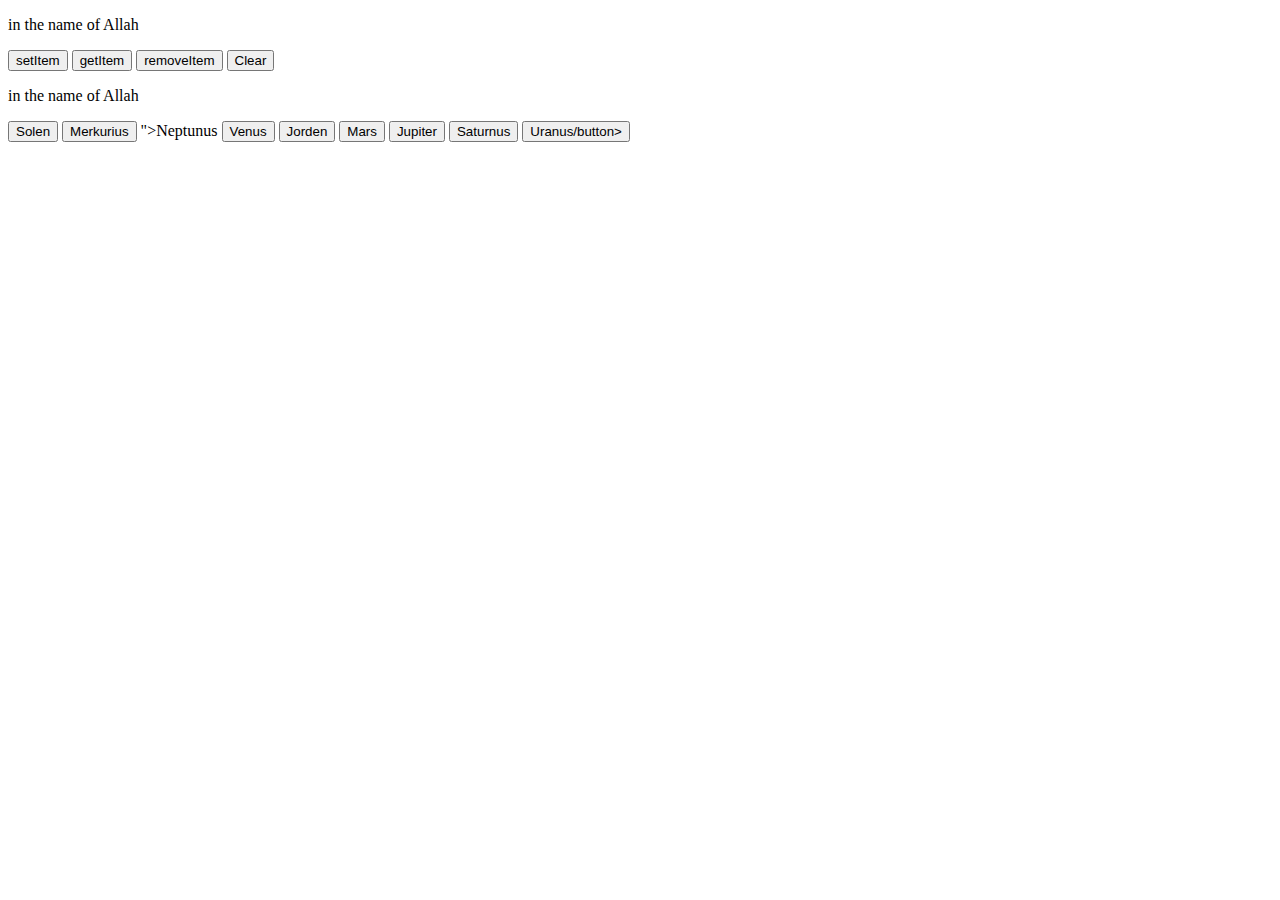
==== index.html @ 9d015e74 "test" ====
<!DOCTYPE html>
<html lang="en">
  <head>
    <meta charset="UTF-8" />
    <meta name="viewport" content="width=device-width, initial-scale=1.0" />
    <title>Document</title>
  </head>
  <body>
    <p>in the name of Allah</p>
    <button class="setitem">setItem</button>
    <button class="getitem">getItem</button>
    <button class="removeitem">removeItem</button>
    <button class="clear">Clear</button>
    <!--<img src="solaris.png" style="width: auto; height: auto" />-->
    <p>in the name of Allah</p>
    <button class="Solen">Solen</button>
    <button class="Merkurius">Merkurius</button>
 ">Neptunus</button>
       <button class="Venus">Venus</button>
    <button class="Jorden">Jorden</button>
    <button class="Mars">Mars</button>
    <button class="Jupiter">Jupiter</button>
    <button class="Saturnus">Saturnus</button>
    <button class="Uranus">Uranus/button>
  

    <script src="test.js" type="module"></script>
    <!--<script src="localstorage.js"></script>-->
  </body>
</html>
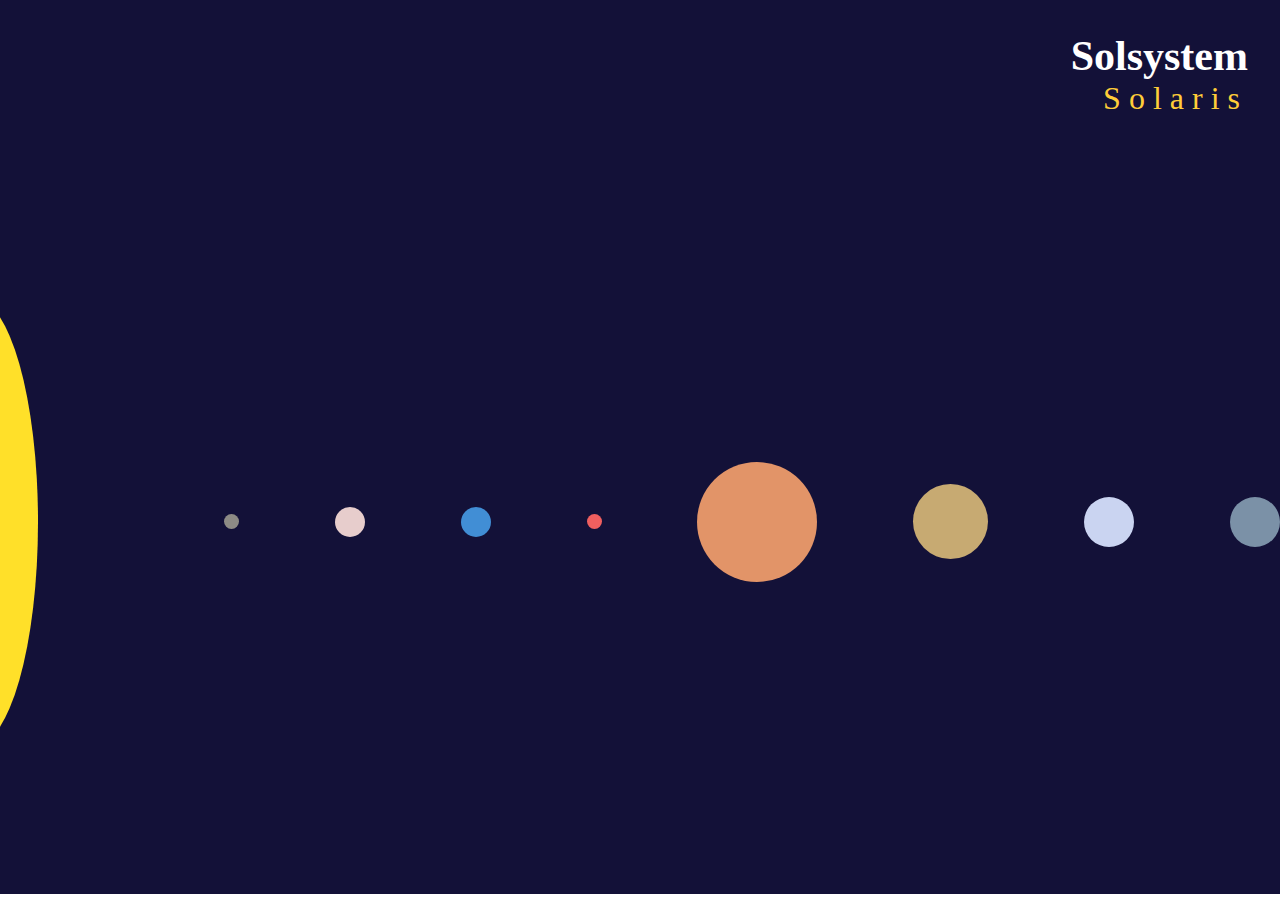
==== commit 1a3ad6ad: "project" ====
--- a/index.html
+++ b/index.html
@@ -3,28 +3,67 @@
   <head>
     <meta charset="UTF-8" />
     <meta name="viewport" content="width=device-width, initial-scale=1.0" />
-    <title>Document</title>
+    <link rel="stylesheet" href="style.css" />
+    <link
+      rel="stylesheet"
+      href="https://fonts.googleapis.com/css?family=Audiowide"
+    />
+    <title>Projekt Solaris</title>
   </head>
   <body>
-    <p>in the name of Allah</p>
-    <button class="setitem">setItem</button>
-    <button class="getitem">getItem</button>
-    <button class="removeitem">removeItem</button>
-    <button class="clear">Clear</button>
-    <!--<img src="solaris.png" style="width: auto; height: auto" />-->
-    <p>in the name of Allah</p>
-    <button class="Solen">Solen</button>
-    <button class="Merkurius">Merkurius</button>
- ">Neptunus</button>
-       <button class="Venus">Venus</button>
-    <button class="Jorden">Jorden</button>
-    <button class="Mars">Mars</button>
-    <button class="Jupiter">Jupiter</button>
-    <button class="Saturnus">Saturnus</button>
-    <button class="Uranus">Uranus/button>
-  
+    <div class="main">
+      <div class="heading">
+        <h1>Solsystem</h1>
+        <p>Solaris</p>
+      </div>
+      <div class="allplanets">
+        <div class="Sol"></div>
+        <div class="Merkurius"></div>
+        <div class="Venus"></div>
+        <div class="Jorden"></div>
+        <div class="Mars"></div>
+        <div class="Jupiter"></div>
+        <div class="Saturnus"></div>
+        <div class="Uranus"></div>
+        <div class="Neptunus"></div>
+      </div>
+    </div>
+    <div class="info">
+      
+          <div class="Sol_planet"></div>
 
-    <script src="test.js" type="module"></script>
-    <!--<script src="localstorage.js"></script>-->
+          <div class="huvudInfo">
+
+            
+                                     <div class="title">
+                                        <h4 id="Name"></h4>
+                                        <h4 id="latinName"></h4>
+                                        <p id="Desc" style="overflow-y: auto"></p>
+                                      </div>
+      <div class="demensions">
+                              <div class="Info-circumference">
+                                 <h4>Circumference</h4>
+                                  <p id="Circumference"></p>
+                                  </div>
+        <div class="Info-km">
+          <h4>km from the Sun</h4>
+          <p id="Distance"></p>
+        </div>
+                                      <div class="Info_maxtemp">
+                                        <h4>max temperature</h4>
+                                        <p id="maxTemp"></p>
+                                      </div>
+
+                          <div class="Info_mintemp">
+                            <h4>min temperature </h4>
+                            <p id="minTemp"></p>
+                              </div>
+      </div>
+      
+      <button class="close" id="close">Back</button>
+    </div>
+
+    <script src="api.js" defer></script>
+   
   </body>
 </html>
--- a/style.css
+++ b/style.css
@@ -0,0 +1,243 @@
+* {
+  margin: 0;
+  padding: 0;
+  box-sizing: border-box;
+}
+
+/*Main page */
+.main {
+  height: 100%;
+  display: grid;
+  background-color: #131138;
+  /* display: none; */
+  grid-template-rows: 1fr 5fr;
+}
+
+.heading {
+  display: flex;
+  flex-direction: column;
+  align-items: end;
+  padding: 32px;
+  h1 {
+    color: rgba(255, 255, 255, 1);
+    font-size: 42px;
+  }
+
+  p {
+    color: rgba(255, 205, 56, 1);
+    font-size: 32px;
+    letter-spacing: 8px;
+  }
+}
+.allplanets {
+  display: flex;
+  height: 100%;
+  /* padding: 1rem; */
+  align-items: center;
+  justify-content: space-between;
+  overflow: hidden;
+}
+
+.Sol {
+  background-color: #ffe029;
+
+  width: 10vw;
+  height: 35vw;
+
+  border-radius: 50%;
+  position: relative;
+  left: -7vw;
+}
+
+.Merkurius {
+  height: 15px;
+  width: 15px;
+  background-color: #8d8b85;
+  border-radius: 50%;
+  display: inline-block;
+}
+
+.Venus {
+  height: 30px;
+  width: 30px;
+  background-color: #e7cdcc;
+  border-radius: 50%;
+  display: inline-block;
+}
+
+.Jorden {
+  height: 30px;
+  width: 30px;
+  background-color: #418ed5;
+  border-radius: 50%;
+  display: inline-block;
+}
+
+.Mars {
+  height: 15px;
+  width: 15px;
+  background-color: #ef5f5f;
+  border-radius: 50%;
+  display: inline-block;
+}
+
+.Jupiter {
+  height: 120px;
+  width: 120px;
+  background-color: #e29468;
+  border-radius: 50%;
+  display: inline-block;
+}
+
+.Saturnus {
+  height: 75px;
+  width: 75px;
+  background-color: #c7aa72;
+  border-radius: 50%;
+  display: inline-block;
+}
+.Uranus {
+  height: 50px;
+  width: 50px;
+  background-color: #cad4f1;
+  border-radius: 50%;
+  display: inline-block;
+}
+
+.Neptunus {
+  height: 50px;
+  width: 50px;
+  background-color: #7b91a7;
+  border-radius: 50%;
+  display: inline-block;
+}
+
+.Sol:hover {
+  box-shadow: 0 0 8px 8px rgb(250, 177, 177);
+  transition: box-shadow 0.5s ease;
+}
+
+.Merkurius:hover {
+  box-shadow: 0 0 8px 8px rgb(250, 177, 177);
+  transition: box-shadow 0.5s ease;
+}
+
+.Venus:hover {
+  box-shadow: 0 0 8px 8px rgb(250, 177, 177);
+  transition: box-shadow 0.5s ease;
+}
+
+.Jorden:hover {
+  box-shadow: 0 0 8px 8px rgb(250, 177, 177);
+  transition: box-shadow 0.5s ease;
+}
+
+.Mars:hover {
+  box-shadow: 0 0 8px 8px rgb(250, 177, 177);
+  transition: box-shadow 0.5s ease;
+}
+
+.Jupiter:hover {
+  box-shadow: 0 0 8px 8px rgb(250, 177, 177);
+  transition: box-shadow 0.5s ease;
+}
+
+.Saturnus:hover {
+  box-shadow: 0 0 8px 8px rgb(250, 177, 177);
+  transition: box-shadow 0.5s ease;
+}
+
+.Uranus:hover {
+  box-shadow: 0 0 8px 8px rgb(250, 177, 177);
+  transition: box-shadow 0.5s ease;
+}
+.Neptunus:hover {
+  box-shadow: 0 0 8px 8px rgb(250, 177, 177);
+  transition: box-shadow 0.5s ease;
+}
+
+/* Second Page*/
+
+.info {
+  display: none;
+  height: 100%;
+  padding: 1rem;
+  align-items: center;
+  justify-content: start;
+  overflow: hidden;
+  background-color: #131138;
+}
+
+.Sol_planet {
+  border-radius: 50%;
+  position: relative;
+  left: -12vw;
+  min-width: 15vw;
+  height: 40vw;
+  background-color: gold;
+}
+
+.huvudInfo {
+  p {
+    color: rgb(246, 244, 244);
+  }
+
+  .title {
+    border-bottom: 2px solid rgba(255, 255, 255, 0.166);
+
+    h1 {
+      color: rgb(243, 240, 240);
+      margin-bottom: 1rem;
+    }
+    h4 {
+      color: rgba(255, 205, 56, 1);
+      letter-spacing: 0.5rem;
+      margin-bottom: 1rem;
+    }
+    p {
+      margin-bottom: 1rem;
+      line-height: 1.5rem;
+      color: rgb(243, 240, 240);
+    }
+  }
+
+  .demensions {
+    border-bottom: 2px solid rgba(255, 255, 255, 0.166);
+    h4 {
+      color: rgb(247, 238, 238);
+      margin-top: 1rem;
+    }
+    p {
+      margin-top: 1rem;
+      margin-bottom: 1rem;
+      color: rgb(243, 240, 240);
+    }
+    display: grid;
+    grid-template-columns: repeat(2, 1fr);
+    grid-template-rows: repeat(2, 1fr);
+    grid-template-areas:
+      "area1 area2"
+      "area3 area4";
+  }
+
+  .close {
+    background-color: whitesmoke;
+    border-radius: 20px;
+    padding: 10px;
+    font-weight: bold;
+    margin: 8px 0;
+  }
+  .close:hover {
+    background-color: rgb(201, 197, 197);
+    cursor: pointer;
+  }
+}
+
+.star {
+  position: absolute;
+  width: 4px;
+  height: 4px;
+  background-color: rgb(246, 243, 243);
+  border-radius: 50%;
+  box-shadow: 0 0 5px white;
+}
